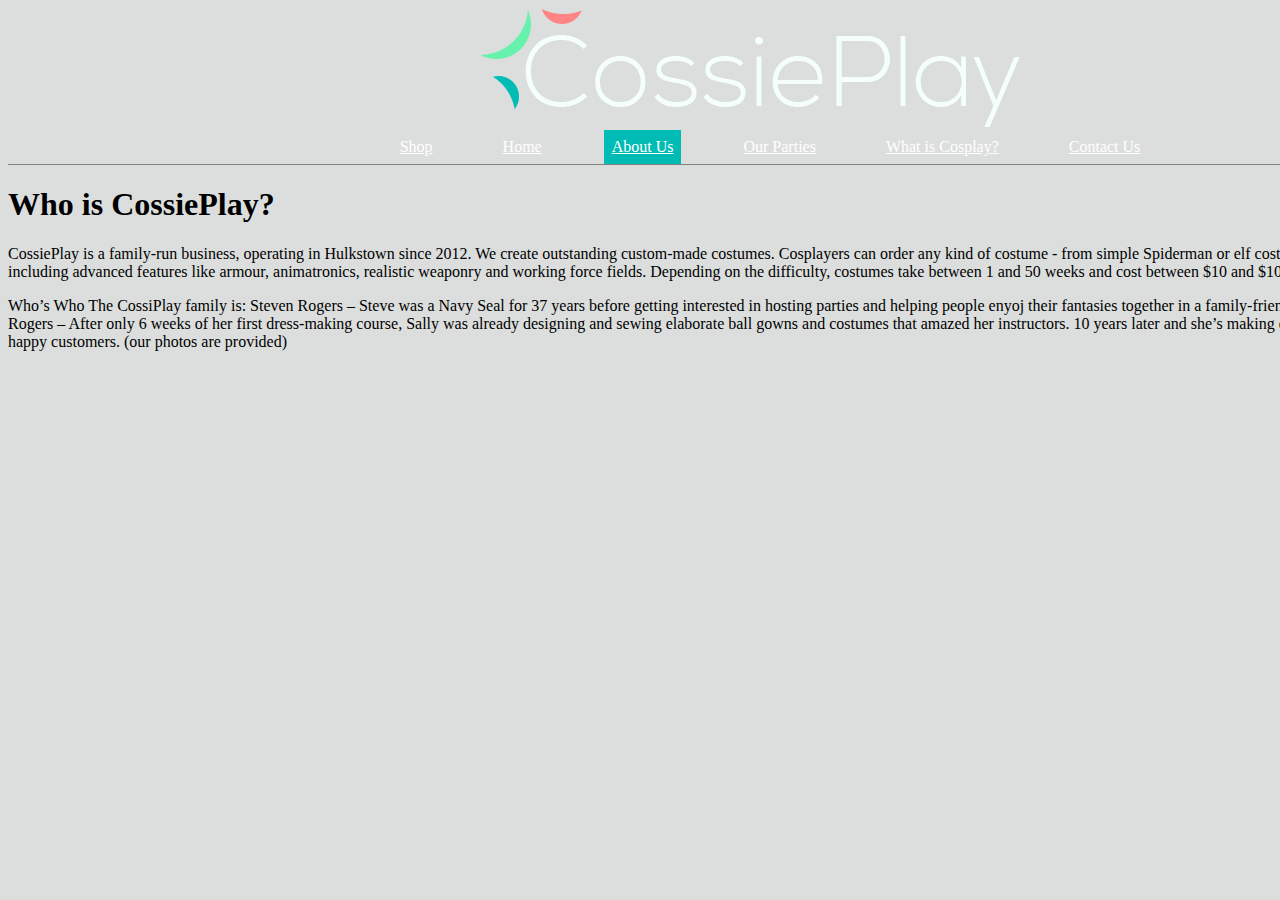
==== aboutus.html @ 5a848ae5 "Initial Commit" ====
<!DOCTYPE html PUBLIC "-//W3C//DTD XHTML 1.0 Transitional//EN" "http://www.w3.org/TR/xhtml1/DTD/xhtml1-transitional.dtd">
<html xmlns="http://www.w3.org/1999/xhtml">
<head>
<meta http-equiv="Content-Type" content="text/html; charset=utf-8" />
<link rel="stylesheet" type="text/css" href="mainstyles.css">
<title>CossiePlay - About Us</title>
</head>

<body>

<header>

    <img src="cossiplaylogo.png" alt="Welcome to CossiePlay!" class="center">

</header>

<nav>
    <ul>
        <li><a href="shop.html">Shop</a></li>
        <li><a href="index.html">Home</a></li>
        <li><a class="active" href="aboutus.html">About Us</a></li>
        <li><a href="party.html">Our Parties</a></li>
        <li><a href="whatiscosplay.html">What is Cosplay?</a></li>
        <li><a href="contact.html">Contact Us</a></li>

    </ul>

</nav>

<h1>Who is CossiePlay?</h1>
    <p>
    CossiePlay is a family-run business, operating in Hulkstown since 2012. We create outstanding custom-made costumes. Cosplayers can order any kind of costume - from simple Spiderman or elf costumes right up to costumes including advanced features like armour, animatronics, realistic weaponry and working force fields. Depending on the difficulty, costumes take between 1 and 50 weeks and cost between $10 and $10,000.</p>

<p>Who’s Who
The CossiPlay family is:
Steven Rogers – Steve was a Navy Seal for 37 years before getting interested in hosting parties and helping people enyoj their fantasies together in a family-friendly fun environment.

Sally Rogers – After only 6 weeks of her first dress-making course, Sally was already designing and sewing elaborate ball gowns and costumes that amazed her instructors. 10 years later and she’s making even more amazing creations for happy customers.
(our photos are provided)
</p>

</body>
</html>
---- mainstyles.css ----
/*
Site-wide CSS
*/

html {
    min-width: 1500px;
}

body {
    background-color: #dcdedd;
}

header {
    background-color:#dcdedd;
}

img.center {
  display: block;
  margin-left: auto;
  margin-right: auto;
}

/*This is the Navigation Bar of Death & Doom!*/
nav ul{
    list-style-type: none;
    margin-top: 3px;
    padding 0;
    overflow: hidden;
    border-bottom: 1px solid grey;
    text-align: center;
}

nav li {
    display: inline;
    padding: 25px;
}

nav li a {
    display: inline-block;
    padding: 8px;
    color: white;
}

nav li a:hover {
    color: white;
}

li a:hover:not(.active) {
    background-color: #C8C8C8;
    color: #00bcb4;
}

.active {
    background-color: #00bcb4;
}

nav li a.shopbutton:hover {

}

/*
Guess I'm not using this then, hey!
.shopbutton {
    float: left;
    border: 2px solid #00bcb4;
    background-color: #00bcb4;
    border-radius: 25px
}
*/

/*
Index CSS
*/

.bannerimage {
    margin-left: 400px;
}

.bannertext {
    float: right;
    margin-top: 200px;
    margin-right: 850px;
}

.primarycta{
    border: 3px solid;
    text-align: center;
    border-top-color: #4ECDC8;
    border-right-color: #28938F;
    border-bottom-color: #00908B;
    border-left-color: #27C2BC;
    border-radius:17px;
    background-color: #00bcb4;
    width: 15%;
    padding-top: 8px;
    padding-bottom: 8px;
    float: right;
    margin-top: -254px;
    margin-right: 450px;
    display: block;
}

.primarycta a {
    text-decoration: none;
}

/*
Shop CSS
*/



/*
What is Cosplay CSS
*/



/*
About Us CSS
*/



/*
Party Sign-Up CSS
*/

.partytext {
    float: left;
}

.pricelabel {
    display: inline-block;
    width: 60px;
}

.specificnumber {
    margin-left: 25px;
    margin-top: 5px;
}

.signupform {
    float: right;
}
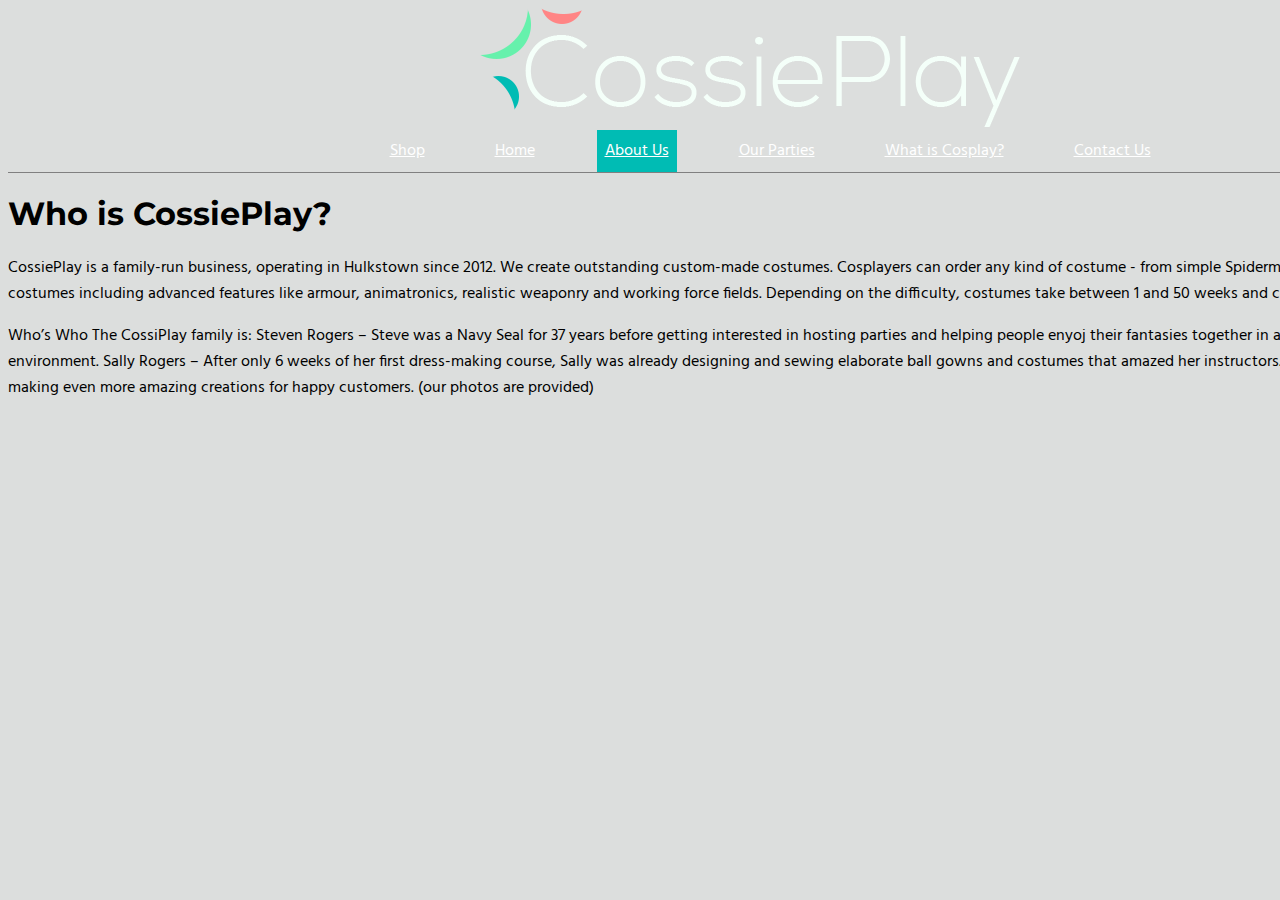
==== commit 4650bc20: "Made brief edits this session. Added the fonts I aim to use, Fixed up the contact page information, " ====
--- a/aboutus.html
+++ b/aboutus.html
@@ -2,17 +2,20 @@
 <html xmlns="http://www.w3.org/1999/xhtml">
 <head>
 <meta http-equiv="Content-Type" content="text/html; charset=utf-8" />
+<link rel="stylesheet" type="text/css" href="https://fonts.googleapis.com/css?family=Montserrat|Hind">
 <link rel="stylesheet" type="text/css" href="mainstyles.css">
 <title>CossiePlay - About Us</title>
 </head>
 
 <body>
 
+
 <header>
 
     <img src="cossiplaylogo.png" alt="Welcome to CossiePlay!" class="center">
 
 </header>
+
 
 <nav>
     <ul>
@@ -26,6 +29,9 @@
     </ul>
 
 </nav>
+
+
+
 
 <h1>Who is CossiePlay?</h1>
     <p>
--- a/mainstyles.css
+++ b/mainstyles.css
@@ -8,11 +8,17 @@
 
 body {
     background-color: #dcdedd;
+    font-family: 'Hind', sans-serif;
 }
 
 header {
     background-color:#dcdedd;
 }
+
+h1, h2 {
+    font-family: 'Montserrat', sans-serif;
+}
+
 
 img.center {
   display: block;
@@ -144,3 +150,18 @@
     float: right;
 }
 
+
+/*
+Contact Us CSS
+*/
+
+.contactinfo {
+    border: 1px solid;
+    width: auto;
+}
+
+.contactlabel {
+    display: inline-block;
+    width: 60px;
+}
+
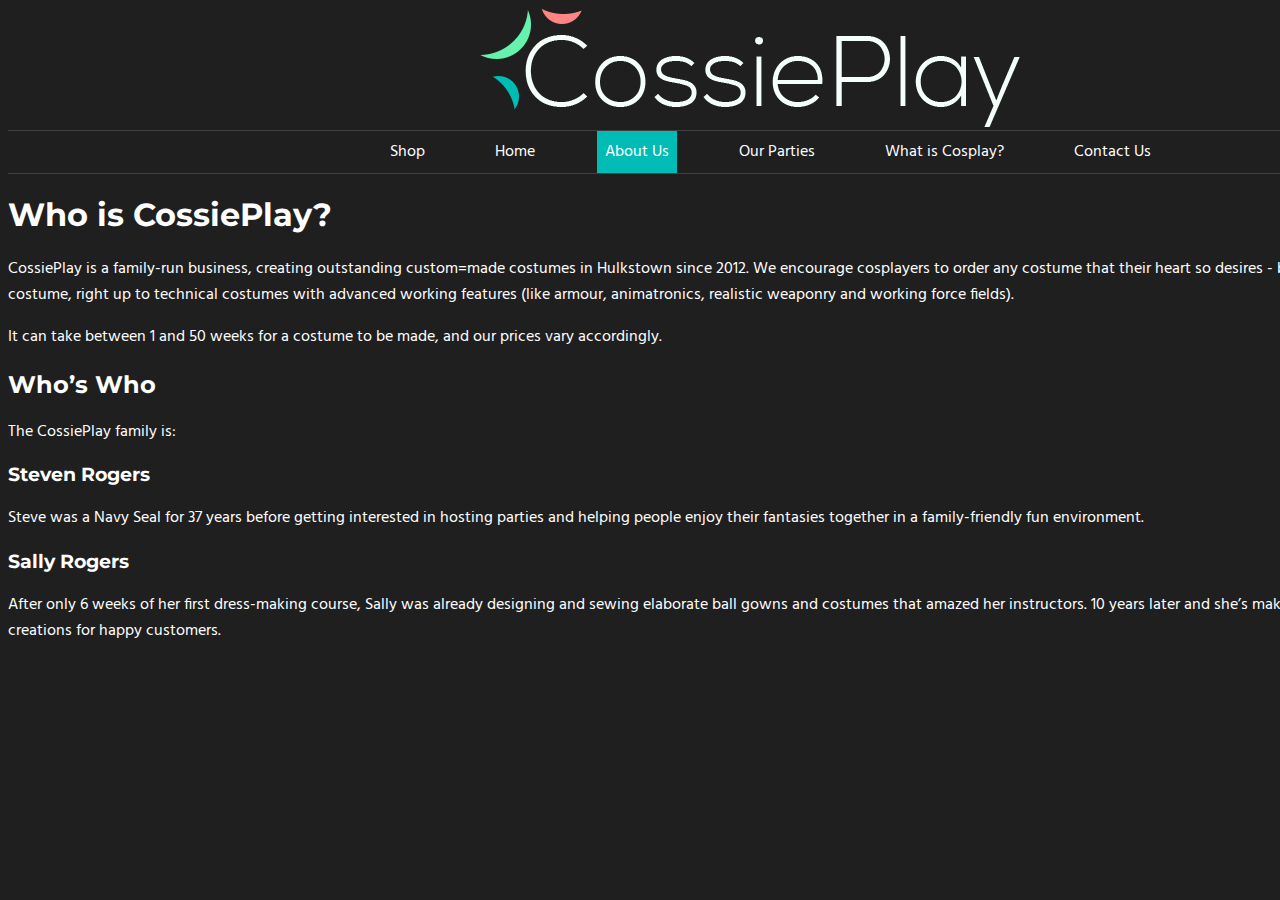
==== commit 11906998: "Getting tired - time to commit before I make a silly. Remember to do more error checking." ====
--- a/aboutus.html
+++ b/aboutus.html
@@ -31,19 +31,33 @@
 </nav>
 
 
-
+<div class="container">
 
 <h1>Who is CossiePlay?</h1>
-    <p>
-    CossiePlay is a family-run business, operating in Hulkstown since 2012. We create outstanding custom-made costumes. Cosplayers can order any kind of costume - from simple Spiderman or elf costumes right up to costumes including advanced features like armour, animatronics, realistic weaponry and working force fields. Depending on the difficulty, costumes take between 1 and 50 weeks and cost between $10 and $10,000.</p>
 
-<p>Who’s Who
-The CossiPlay family is:
-Steven Rogers – Steve was a Navy Seal for 37 years before getting interested in hosting parties and helping people enyoj their fantasies together in a family-friendly fun environment.
+<p>
+    CossiePlay is a family-run business, creating outstanding custom=made costumes in Hulkstown since 2012. We encourage cosplayers to order any costume that their heart so desires - be it a simple Spiderman or elf costume, right up to technical costumes with advanced working features (like armour, animatronics, realistic weaponry and working force fields).
+</p>
 
-Sally Rogers – After only 6 weeks of her first dress-making course, Sally was already designing and sewing elaborate ball gowns and costumes that amazed her instructors. 10 years later and she’s making even more amazing creations for happy customers.
-(our photos are provided)
+<p>
+    It can take between 1 and 50 weeks for a costume to be made, and our prices vary accordingly.
 </p>
+
+<h2>Who’s Who</h2>
+
+<p>
+The CossiePlay family is:
+</p>
+<h3>Steven Rogers</h3>
+<p>
+    Steve was a Navy Seal for 37 years before getting interested in hosting parties and helping people enjoy their fantasies together in a family-friendly fun environment.
+</p>
+<h3>Sally Rogers</h3>
+<p>
+    After only 6 weeks of her first dress-making course, Sally was already designing and sewing elaborate ball gowns and costumes that amazed her instructors. 10 years later and she’s making even more amazing creations for happy customers.
+</p>
+
+</div>
 
 </body>
 </html>
--- a/mainstyles.css
+++ b/mainstyles.css
@@ -1,5 +1,7 @@
 /*
 Site-wide CSS
+
+dcdedd
 */
 
 html {
@@ -7,16 +9,23 @@
 }
 
 body {
-    background-color: #dcdedd;
+    background-color: #1F1F1F;
     font-family: 'Hind', sans-serif;
+    color: white;
 }
 
 header {
-    background-color:#dcdedd;
-}
-
-h1, h2 {
+    background-color:;
+    margin: 0;
+}
+
+h1, h2, h3 {
     font-family: 'Montserrat', sans-serif;
+}
+
+a {
+    text-decoration: none;
+    color: #00C9C0;
 }
 
 
@@ -32,14 +41,15 @@
     margin-top: 3px;
     padding 0;
     overflow: hidden;
-    border-bottom: 1px solid grey;
+    border-bottom: 1px solid #404040;
+    border-top: 1px solid #404040;
     text-align: center;
 }
 
 nav li {
     display: inline;
     padding: 25px;
-}
+  }
 
 nav li a {
     display: inline-block;
@@ -52,8 +62,9 @@
 }
 
 li a:hover:not(.active) {
-    background-color: #C8C8C8;
+    background-color: #404040;
     color: #00bcb4;
+    border-left: white;
 }
 
 .active {
@@ -63,6 +74,7 @@
 nav li a.shopbutton:hover {
 
 }
+
 
 /*
 Guess I'm not using this then, hey!
@@ -76,16 +88,24 @@
 
 /*
 Index CSS
-*/
-
-.bannerimage {
-    margin-left: 400px;
-}
-
-.bannertext {
-    float: right;
+
+ float: right;
     margin-top: 200px;
     margin-right: 850px;
+*/
+
+.bannerimage {
+    float: left;
+    margin-left: 400px;
+}
+
+.bannertext {
+    font-family: 'Montserrat', sans-serif;
+    float: left;
+    margin-left: 150px;
+    margin-top: 200px;
+    text-align: center;
+    position: relative;
 }
 
 .primarycta{
@@ -100,14 +120,17 @@
     width: 15%;
     padding-top: 8px;
     padding-bottom: 8px;
-    float: right;
-    margin-top: -254px;
-    margin-right: 450px;
+    float: left;
+    margin-top: 200px;
+    margin-left: 200px;
     display: block;
-}
-
-.primarycta a {
-    text-decoration: none;
+    position: relative;
+    color: white;
+}
+
+
+.indexcontent {
+    margin-top: 550px;
 }
 
 /*
@@ -148,8 +171,23 @@
 
 .signupform {
     float: right;
-}
-
+    position: relative;
+    border: 3px dotted;
+    padding: 5px;
+    border-color: #FFDA09;
+    border-radius: 18px 50px;
+    padding: 5px 10px 25px 20px;
+    background-color: #1F1F38;
+    margin: 0;
+}
+
+.guidelines {
+    margin-top: 580px
+}
+
+.guidelines h3{
+    color: #ff8585;
+}
 
 /*
 Contact Us CSS
@@ -165,3 +203,7 @@
     width: 60px;
 }
 
+
+/* the blue code: 0BA6D3 or this is also nice 0BA6F6
+the green code: 0BD392
+OR this green (MIGHT be too bright tho) 00E018 there is also this tennis ball colour 8BEC0C
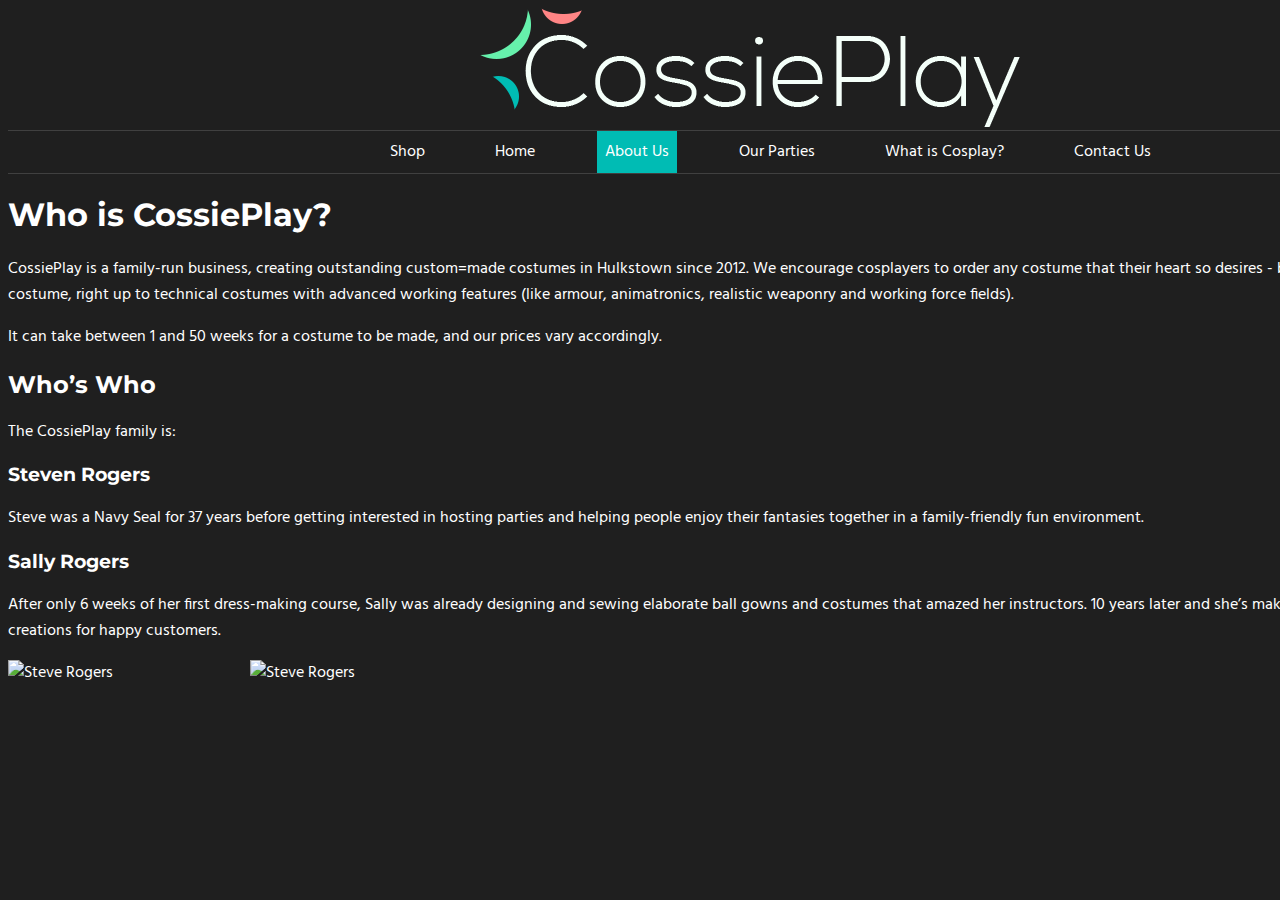
==== commit a1e139d6: "Time for bed. Only a few tears were shed." ====
--- a/aboutus.html
+++ b/aboutus.html
@@ -43,20 +43,28 @@
     It can take between 1 and 50 weeks for a costume to be made, and our prices vary accordingly.
 </p>
 
+
 <h2>Who’s Who</h2>
 
 <p>
 The CossiePlay family is:
 </p>
+
+
 <h3>Steven Rogers</h3>
 <p>
     Steve was a Navy Seal for 37 years before getting interested in hosting parties and helping people enjoy their fantasies together in a family-friendly fun environment.
 </p>
+
+
 <h3>Sally Rogers</h3>
 <p>
     After only 6 weeks of her first dress-making course, Sally was already designing and sewing elaborate ball gowns and costumes that amazed her instructors. 10 years later and she’s making even more amazing creations for happy customers.
 </p>
 
+<img src="SteveRogers.jpg" alt="Steve Rogers" width="242px" height="180px" class="steve">
+<img src="SallyRogers.jpg" alt="Steve Rogers" width="198px" height="220px" class="sally">
+
 </div>
 
 </body>
--- a/mainstyles.css
+++ b/mainstyles.css
@@ -1,7 +1,5 @@
 /*
 Site-wide CSS
-
-dcdedd
 */
 
 html {
@@ -75,23 +73,8 @@
 
 }
 
-
-/*
-Guess I'm not using this then, hey!
-.shopbutton {
-    float: left;
-    border: 2px solid #00bcb4;
-    background-color: #00bcb4;
-    border-radius: 25px
-}
-*/
-
 /*
 Index CSS
-
- float: right;
-    margin-top: 200px;
-    margin-right: 850px;
 */
 
 .bannerimage {
@@ -128,11 +111,14 @@
     color: white;
 }
 
-
 .indexcontent {
     margin-top: 550px;
 }
 
+.indeximagebanner {
+    background-color: #0BD392;
+}
+
 /*
 Shop CSS
 */
@@ -149,7 +135,16 @@
 About Us CSS
 */
 
-
+.steve {
+    float: left;
+    position: relative;
+}
+
+.sally {
+    float: left;
+    position: relative;
+    margin-right: 20px;
+}
 
 /*
 Party Sign-Up CSS
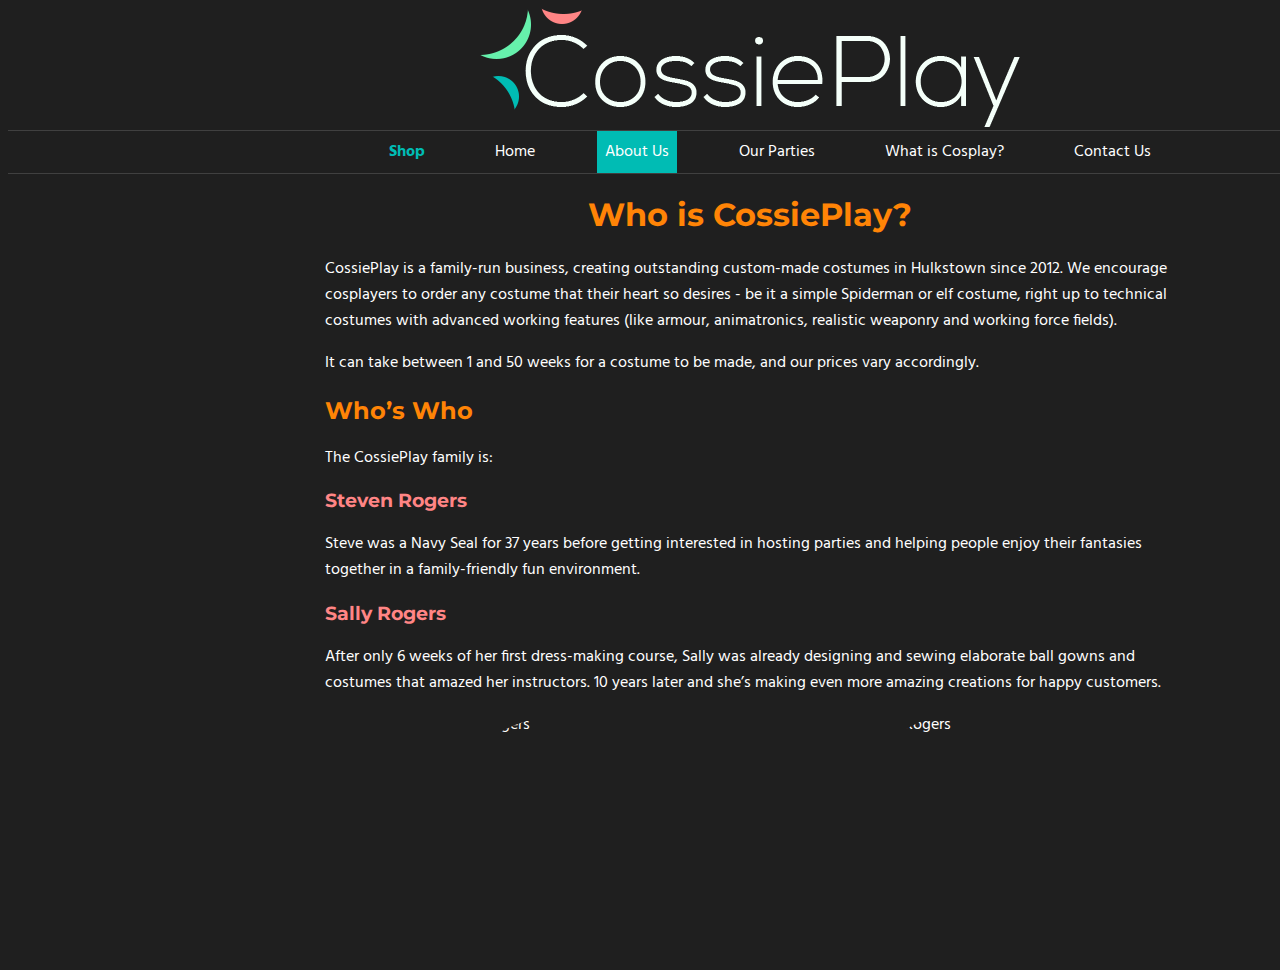
==== commit 47a54997: "Another day. Almost at the end." ====
--- a/aboutus.html
+++ b/aboutus.html
@@ -19,7 +19,7 @@
 
 <nav>
     <ul>
-        <li><a href="shop.html">Shop</a></li>
+        <li class="shopnav"><a href="shop.html">Shop</a></li>
         <li><a href="index.html">Home</a></li>
         <li><a class="active" href="aboutus.html">About Us</a></li>
         <li><a href="party.html">Our Parties</a></li>
@@ -36,7 +36,7 @@
 <h1>Who is CossiePlay?</h1>
 
 <p>
-    CossiePlay is a family-run business, creating outstanding custom=made costumes in Hulkstown since 2012. We encourage cosplayers to order any costume that their heart so desires - be it a simple Spiderman or elf costume, right up to technical costumes with advanced working features (like armour, animatronics, realistic weaponry and working force fields).
+    CossiePlay is a family-run business, creating outstanding custom-made costumes in Hulkstown since 2012. We encourage cosplayers to order any costume that their heart so desires - be it a simple Spiderman or elf costume, right up to technical costumes with advanced working features (like armour, animatronics, realistic weaponry and working force fields).
 </p>
 
 <p>
@@ -62,8 +62,10 @@
     After only 6 weeks of her first dress-making course, Sally was already designing and sewing elaborate ball gowns and costumes that amazed her instructors. 10 years later and she’s making even more amazing creations for happy customers.
 </p>
 
-<img src="SteveRogers.jpg" alt="Steve Rogers" width="242px" height="180px" class="steve">
-<img src="SallyRogers.jpg" alt="Steve Rogers" width="198px" height="220px" class="sally">
+<div class="aboutpics">
+<img src="steve-resized.jpg" alt="Steve Rogers" width="321px" height="258px" class="steve">
+<img src="sally-resized.jpg" alt="Steve Rogers" width="240px" height="258px" class="sally">
+</div>
 
 </div>
 
--- a/mainstyles.css
+++ b/mainstyles.css
@@ -6,24 +6,52 @@
     min-width: 1500px;
 }
 
+
 body {
     background-color: #1F1F1F;
     font-family: 'Hind', sans-serif;
     color: white;
-}
+
+}
+
+
+.container {
+    width: 850px;
+    margin: auto;
+    display: block;
+    background-color: #1F1F1F;
+  }
+
 
 header {
-    background-color:;
+    background-color: #1F1F1F;
     margin: 0;
 }
+
 
 h1, h2, h3 {
     font-family: 'Montserrat', sans-serif;
 }
+
+
+h1, h2 {
+    color: #FF8406;
+}
+
+
+h3 {
+    color: #ff8585;
+}
+
 
 a {
     text-decoration: none;
     color: #00C9C0;
+}
+
+
+h1 {
+    text-align: center;
 }
 
 
@@ -33,7 +61,10 @@
   margin-right: auto;
 }
 
+
+
 /*This is the Navigation Bar of Death & Doom!*/
+
 nav ul{
     list-style-type: none;
     margin-top: 3px;
@@ -42,22 +73,27 @@
     border-bottom: 1px solid #404040;
     border-top: 1px solid #404040;
     text-align: center;
-}
+    background-color: #1F1F1F;
+}
+
 
 nav li {
     display: inline;
     padding: 25px;
   }
 
+
 nav li a {
     display: inline-block;
     padding: 8px;
     color: white;
 }
 
+
 nav li a:hover {
     color: white;
 }
+
 
 li a:hover:not(.active) {
     background-color: #404040;
@@ -65,13 +101,18 @@
     border-left: white;
 }
 
+
 .active {
     background-color: #00bcb4;
 }
 
-nav li a.shopbutton:hover {
-
-}
+
+nav ul .shopnav a {
+    color: #00bcb4;
+    font-weight: bolder;
+}
+
+
 
 /*
 Index CSS
@@ -81,6 +122,7 @@
     float: left;
     margin-left: 400px;
 }
+
 
 .bannertext {
     font-family: 'Montserrat', sans-serif;
@@ -90,6 +132,7 @@
     text-align: center;
     position: relative;
 }
+
 
 .primarycta{
     border: 3px solid;
@@ -100,7 +143,7 @@
     border-left-color: #27C2BC;
     border-radius:17px;
     background-color: #00bcb4;
-    width: 15%;
+    width: 250px;
     padding-top: 8px;
     padding-bottom: 8px;
     float: left;
@@ -111,13 +154,36 @@
     color: white;
 }
 
+
 .indexcontent {
-    margin-top: 550px;
-}
+    margin-top: 500px;
+}
+
+
+.infobannerpics {
+    margin-left: 500px;
+    margin-right:120px;
+    position: relative;
+}
+
+
+.scary {
+    margin-top: 20px;
+}
+
 
 .indeximagebanner {
     background-color: #0BD392;
-}
+    margin:auto;
+    display: block;
+}
+
+
+.alliteration {
+    text-align: center;
+}
+
+
 
 /*
 Shop CSS
@@ -129,22 +195,37 @@
 What is Cosplay CSS
 */
 
+.cosplayis{
+    text-align: center;
+    font-size: 200%;
+}
+
 
 
 /*
 About Us CSS
 */
 
+.aboutpics {
+    display: block;
+    margin-left: 100px;
+}
+
+
 .steve {
     float: left;
     position: relative;
-}
+    border-radius: 50%;
+}
+
 
 .sally {
     float: left;
     position: relative;
-    margin-right: 20px;
-}
+    border-radius: 50%;
+    margin-left: 100px;
+}
+
 
 /*
 Party Sign-Up CSS
@@ -153,16 +234,19 @@
 .partytext {
     float: left;
 }
+
 
 .pricelabel {
     display: inline-block;
     width: 60px;
 }
 
+
 .specificnumber {
     margin-left: 25px;
     margin-top: 5px;
 }
+
 
 .signupform {
     float: right;
@@ -176,13 +260,11 @@
     margin: 0;
 }
 
+
 .guidelines {
     margin-top: 580px
 }
 
-.guidelines h3{
-    color: #ff8585;
-}
 
 /*
 Contact Us CSS
@@ -190,8 +272,13 @@
 
 .contactinfo {
     border: 1px solid;
-    width: auto;
-}
+    width: 350px;
+    padding-left: 100px;
+    display: block;
+    margin: auto;
+    margin-top: 30px;
+}
+
 
 .contactlabel {
     display: inline-block;
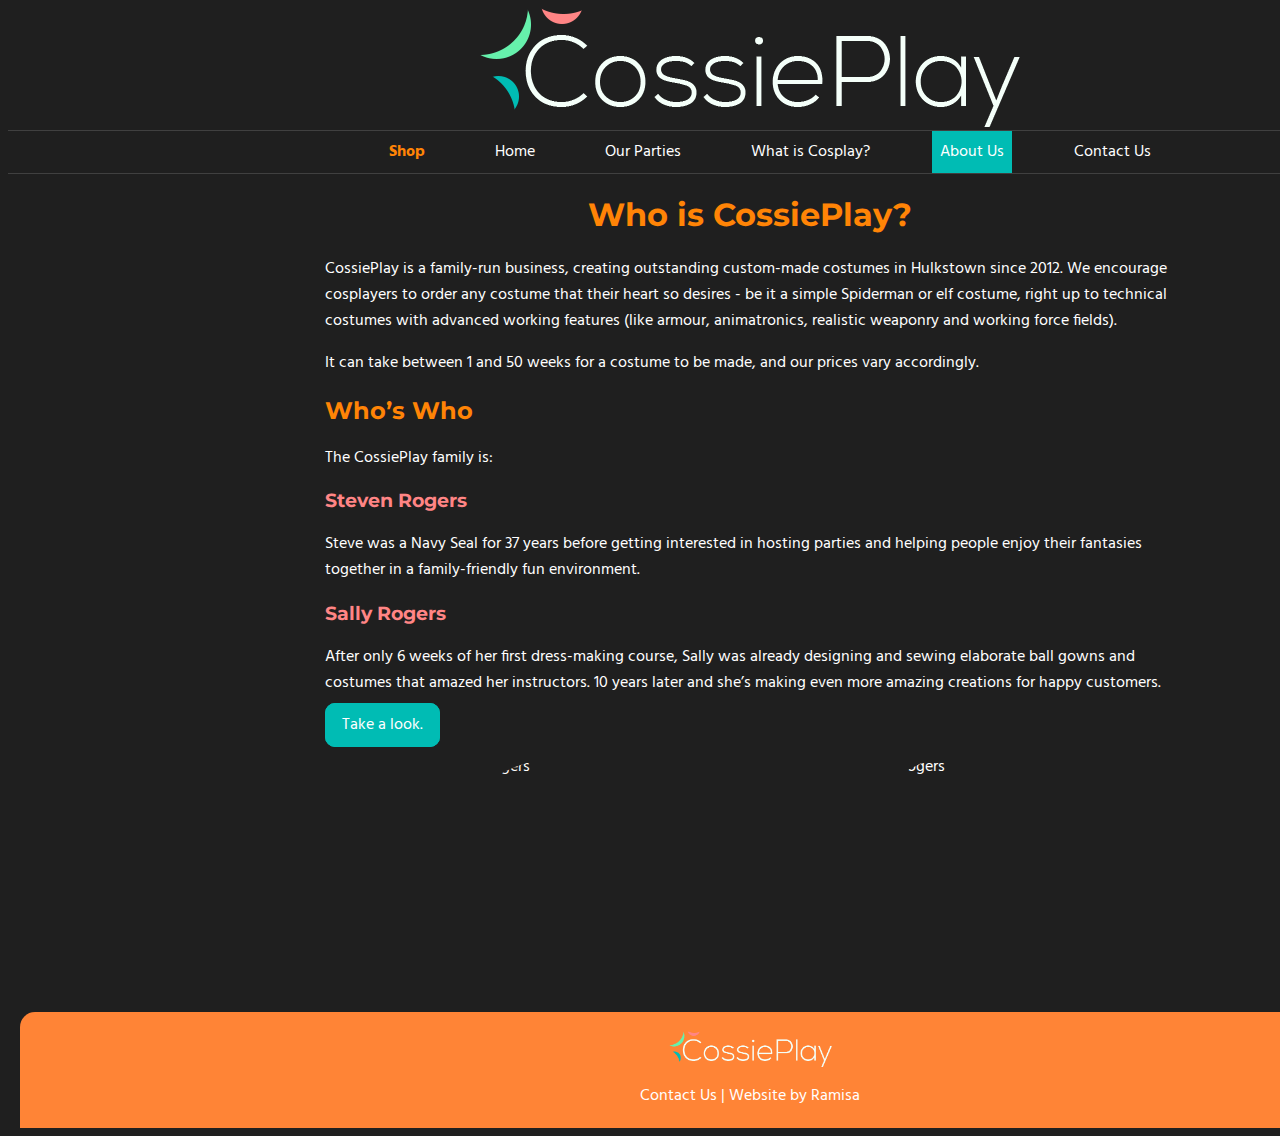
==== commit 72689809: "Finally complete!" ====
--- a/aboutus.html
+++ b/aboutus.html
@@ -9,10 +9,11 @@
 
 <body>
 
+<div class="wrapper">
 
 <header>
 
-    <img src="cossiplaylogo.png" alt="Welcome to CossiePlay!" class="center">
+    <a href="index.html"><img src="cossiplaylogo.png" alt="Welcome to CossiePlay!" class="center" width=540></a>
 
 </header>
 
@@ -21,9 +22,9 @@
     <ul>
         <li class="shopnav"><a href="shop.html">Shop</a></li>
         <li><a href="index.html">Home</a></li>
-        <li><a class="active" href="aboutus.html">About Us</a></li>
         <li><a href="party.html">Our Parties</a></li>
         <li><a href="whatiscosplay.html">What is Cosplay?</a></li>
+        <li><a class="active" href="aboutus.html">About Us</a></li>
         <li><a href="contact.html">Contact Us</a></li>
 
     </ul>
@@ -62,12 +63,24 @@
     After only 6 weeks of her first dress-making course, Sally was already designing and sewing elaborate ball gowns and costumes that amazed her instructors. 10 years later and she’s making even more amazing creations for happy customers.
 </p>
 
+
+<p>
+  <a href="shop.html" class="cta">Take a look.</a>
+</p>
+
 <div class="aboutpics">
 <img src="steve-resized.jpg" alt="Steve Rogers" width="321px" height="258px" class="steve">
-<img src="sally-resized.jpg" alt="Steve Rogers" width="240px" height="258px" class="sally">
+<img src="sally-resized.jpg" alt="Sally Rogers" width="240px" height="258px" class="sally">
+</div>
+
+
+
+</div>
+
+<div id="footer">
+    <p><img src="cossiplaylogo.png" alt="CossiePlay footer logo" width="163px" height="36px"></p> <p><a href="contact.html" target="_blank">Contact Us</a> | <a href="https://github.com/ramfay">Website by Ramisa</a></p>
 </div>
 
 </div>
-
 </body>
 </html>
--- a/mainstyles.css
+++ b/mainstyles.css
@@ -14,6 +14,9 @@
 
 }
 
+.wrapper{
+    height: 100%;
+}
 
 .container {
     width: 850px;
@@ -28,6 +31,20 @@
     margin: 0;
 }
 
+.signup {
+    position: fixed;
+    top: 0;
+    margin-left: 1500px
+}
+
+.signup ul {
+    display:inline;
+
+}
+
+.signup li {
+    text-decoration: none;
+}
 
 h1, h2, h3 {
     font-family: 'Montserrat', sans-serif;
@@ -108,9 +125,44 @@
 
 
 nav ul .shopnav a {
-    color: #00bcb4;
+    color: #FF8406;
     font-weight: bolder;
 }
+
+
+.cta{
+    border: 1px solid #00bcb4;
+    background-color: #00bcb4;
+    color: white;
+    padding-top: 8px;
+    padding-bottom: 8px;
+    text-align: center;
+    border-radius: 10px;
+    padding-left: 16px;
+    padding-right: 16px;
+    margin: auto;
+}
+
+
+
+#footer {
+    background-color: #FF8436;
+    padding: 3px;
+    display: block;
+    margin: auto;
+    position: relative;
+    width:98%;
+    bottom: 0px;
+    margin-top: 150px;
+	clear: both;
+	text-align: center;
+    border-radius: 15px 15px 0 0;
+}
+
+#footer a {
+    color: white;
+}
+
 
 
 
@@ -128,30 +180,33 @@
     font-family: 'Montserrat', sans-serif;
     float: left;
     margin-left: 150px;
-    margin-top: 200px;
-    text-align: center;
-    position: relative;
+    margin-top: 140px;
+    text-align: center;
+    position: relative;
+    color: #00bcb4;
+    font-size: 200%;
 }
 
 
 .primarycta{
     border: 3px solid;
     text-align: center;
-    border-top-color: #4ECDC8;
-    border-right-color: #28938F;
-    border-bottom-color: #00908B;
-    border-left-color: #27C2BC;
+    border-top-color: #00bcb4;
+    border-right-color: #00bcb4;
+    border-bottom-color: #00bcb4;
+    border-left-color: #00bcb4;
     border-radius:17px;
     background-color: #00bcb4;
     width: 250px;
     padding-top: 8px;
     padding-bottom: 8px;
     float: left;
-    margin-top: 200px;
+    margin-top: 170px;
     margin-left: 200px;
     display: block;
     position: relative;
     color: white;
+    font-size: 150%
 }
 
 
@@ -173,7 +228,7 @@
 
 
 .indeximagebanner {
-    background-color: #0BD392;
+    background-color: #00bcb4;
     margin:auto;
     display: block;
 }
@@ -181,7 +236,10 @@
 
 .alliteration {
     text-align: center;
-}
+    font-size: 200%;
+}
+
+
 
 
 
@@ -189,7 +247,34 @@
 Shop CSS
 */
 
-
+.gallery {
+    margin: auto;
+}
+
+table {
+    margin: auto;
+    margin-bottom: 30px;
+}
+
+table, th, td {
+    border: 1px solid white;
+    text-align: center;
+}
+
+
+th, td {
+    padding: 6px;
+}
+
+
+.shopform {
+    margin: auto;
+    border: 1px solid white;
+    border-radius: 15px;
+    padding-left:10px;
+    padding-bottom: 15px;
+    width: 610px;
+}
 
 /*
 What is Cosplay CSS
@@ -234,7 +319,6 @@
 .partytext {
     float: left;
 }
-
 
 .pricelabel {
     display: inline-block;
@@ -251,19 +335,15 @@
 .signupform {
     float: right;
     position: relative;
-    border: 3px dotted;
+    border: 5px dotted;
     padding: 5px;
     border-color: #FFDA09;
     border-radius: 18px 50px;
     padding: 5px 10px 25px 20px;
-    background-color: #1F1F38;
+    background-color: #FF8436;
     margin: 0;
 }
 
-
-.guidelines {
-    margin-top: 580px
-}
 
 
 /*
